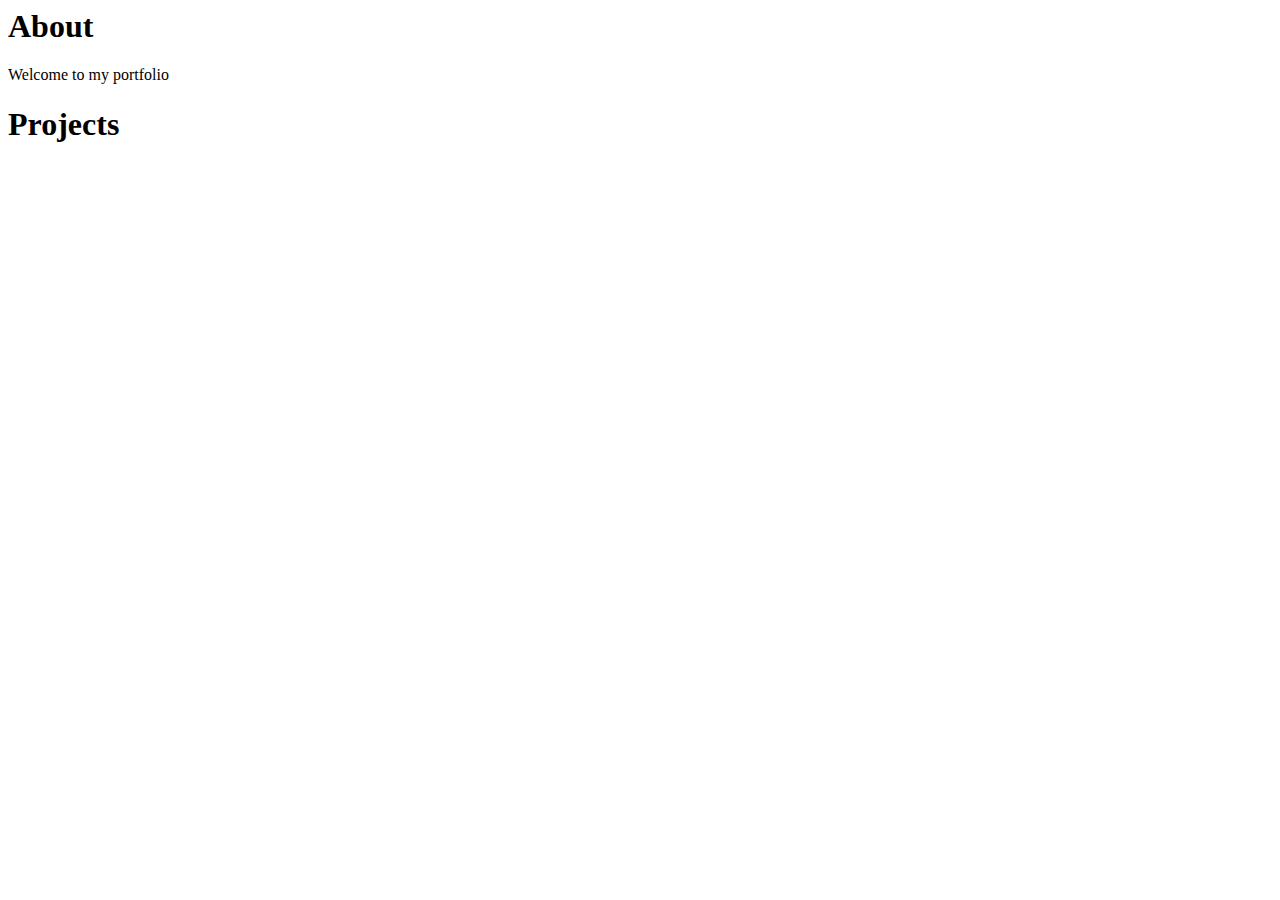
==== index.html @ 01034a9d "index.html" ====
<head>
    <!-- This will show up on the tab in your browser -->
    <title>My Portfolio</title>

    <!-- This links your css file to the html -->
    <link rel="stylesheet" type="text/css" href="index.css">
</head>

<body>
    <!-- This is the start of the "About" section -->
    <div class="about">
        <h1>About</h1>
        <p>Welcome to my portfolio</p>
    </div>

    <!-- This is the start of the projects section -->
    <div class="projects">
        <h1>Projects</h1>
    </div>
</body>
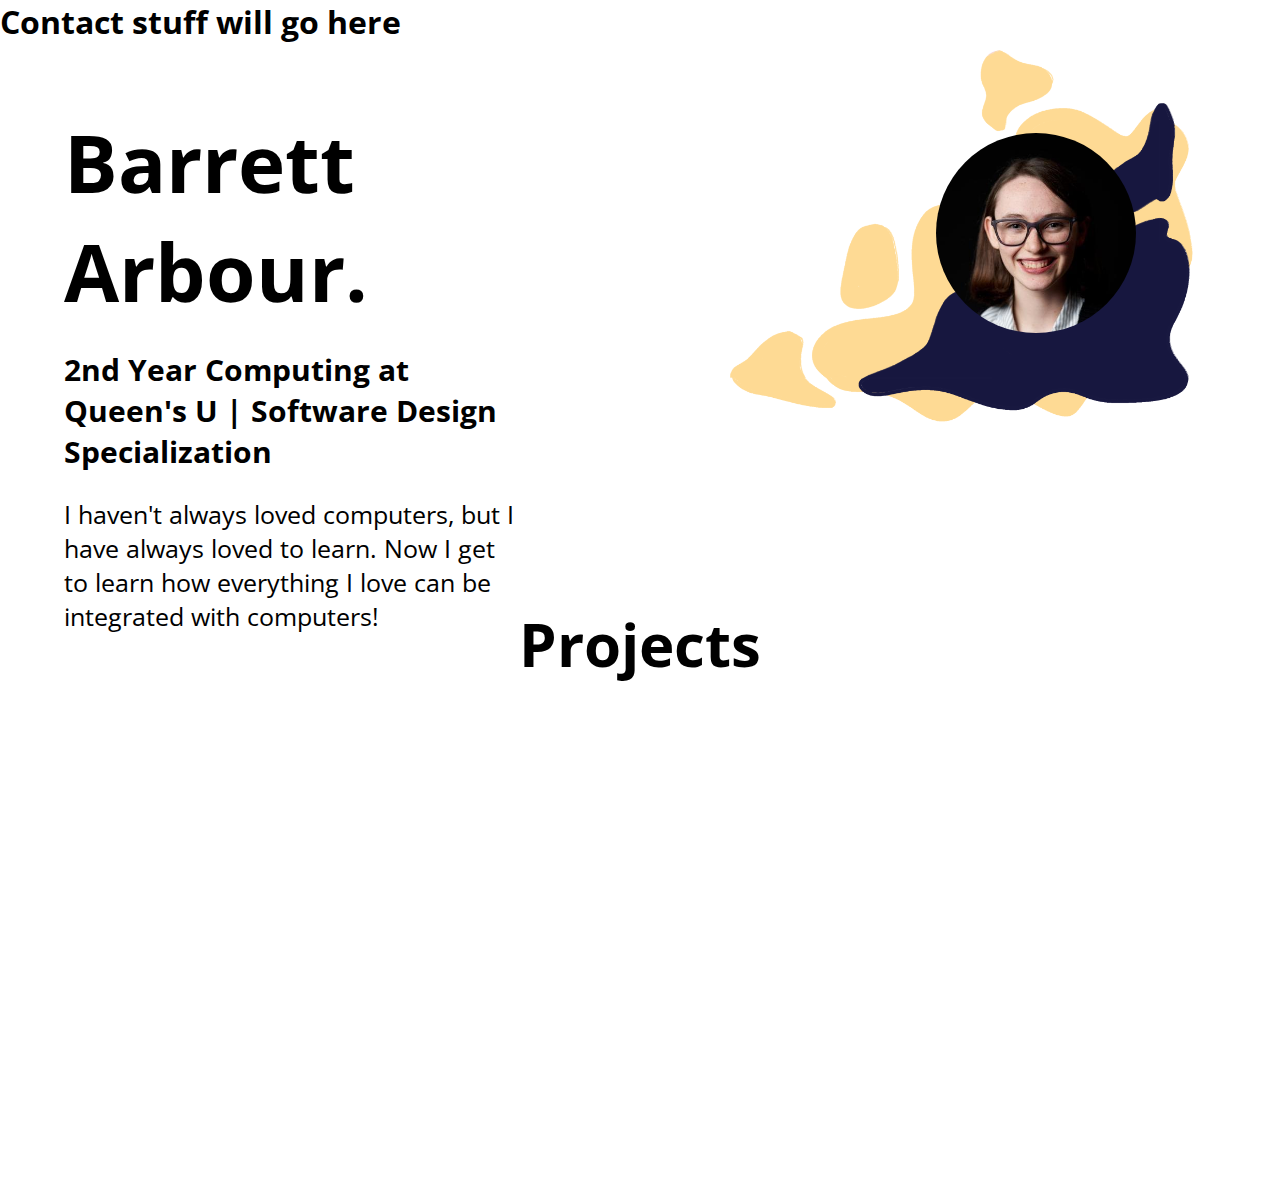
==== commit cec43460: "Updating 'About' section graphics" ====
--- a/index.html
+++ b/index.html
@@ -1,20 +1,42 @@
 <head>
     <!-- This will show up on the tab in your browser -->
-    <title>My Portfolio</title>
+    <title>Barrett Arbour</title>
 
     <!-- This links your css file to the html -->
     <link rel="stylesheet" type="text/css" href="index.css">
+
+    <!-- font link -->
+    <link href="https://fonts.googleapis.com/css2?family=Open+Sans+Condensed:wght@300&display=swap" rel="stylesheet">
 </head>
 
 <body>
     <!-- This is the start of the "About" section -->
     <div class="about">
-        <h1>About</h1>
-        <p>Welcome to my portfolio</p>
+        <h1>Contact stuff will go here</h1>
     </div>
 
+    <section class="container">
+        <div class="one">
+            <h1>Barrett Arbour.</h1> 
+                <h2> 2nd Year Computing at Queen's U | Software Design Specialization</h2>
+                <p> I haven't always loved computers, but I have always loved to learn. Now I get to learn how everything I love can be integrated with computers! </p>
+            </body>
+        </div>
+        <div class="two">
+            <body> 
+                <img class = "blob" src = "blobbs.png" alt="Profile Picture" width="550" height="550"> 
+                <img class = "profile" src = "Bart.jpg" alt="Profile Picture" width="200" height="200"> 
+            </body>
+        </div>
+    </section>
+
+        
+    <section class="projects">
+        <div class="project">
+            <h1>Projects</h1>
+        </div>       
+    </section>
+
+
     <!-- This is the start of the projects section -->
-    <div class="projects">
-        <h1>Projects</h1>
-    </div>
-</body>
+</body>--- a/index.css
+++ b/index.css
@@ -0,0 +1,75 @@
+body {
+    text-align: center;
+    margin: 0px;
+    font-family: "Open Sans Condensed";
+    background-color: white;
+}
+
+h1 {
+  margin-bottom: 0;
+}
+
+h2 {
+  font-size: 30;
+}
+
+p {
+  font-size: 25;
+
+}
+
+.project {
+  font-size: 30;
+  background-color: white;
+  height: 600px;
+}
+
+.about {
+    background-color: white;
+    padding: 0px;
+    text-align: left;
+}
+.container {
+    width: 90%;
+    height: 500px;
+    margin: auto;
+    padding: 10px;
+    background-color: white;
+  }
+  
+  .one {
+    width: 40%;
+    height: 500px;
+    text-align: left;
+    font-size: 40;
+    float: left;
+    background-color: white;
+  }
+  
+  .two {
+    margin-left: 40%;
+    position: relative;
+    top: 0;
+    left: 0;
+    height: 500px;
+    background-color: white;
+  }
+
+  .profile {
+    border-radius: 50%;
+    float: right;
+    margin-top: 30px;
+    position: absolute;
+    top: 50px;
+    right: 80px;
+  }
+  .blob{
+    position: absolute;
+    float: right;
+    top: 0;
+    right: 0;
+    bottom: 0;
+    margin-top: -175;
+    margin-right: 0px;
+  }
+
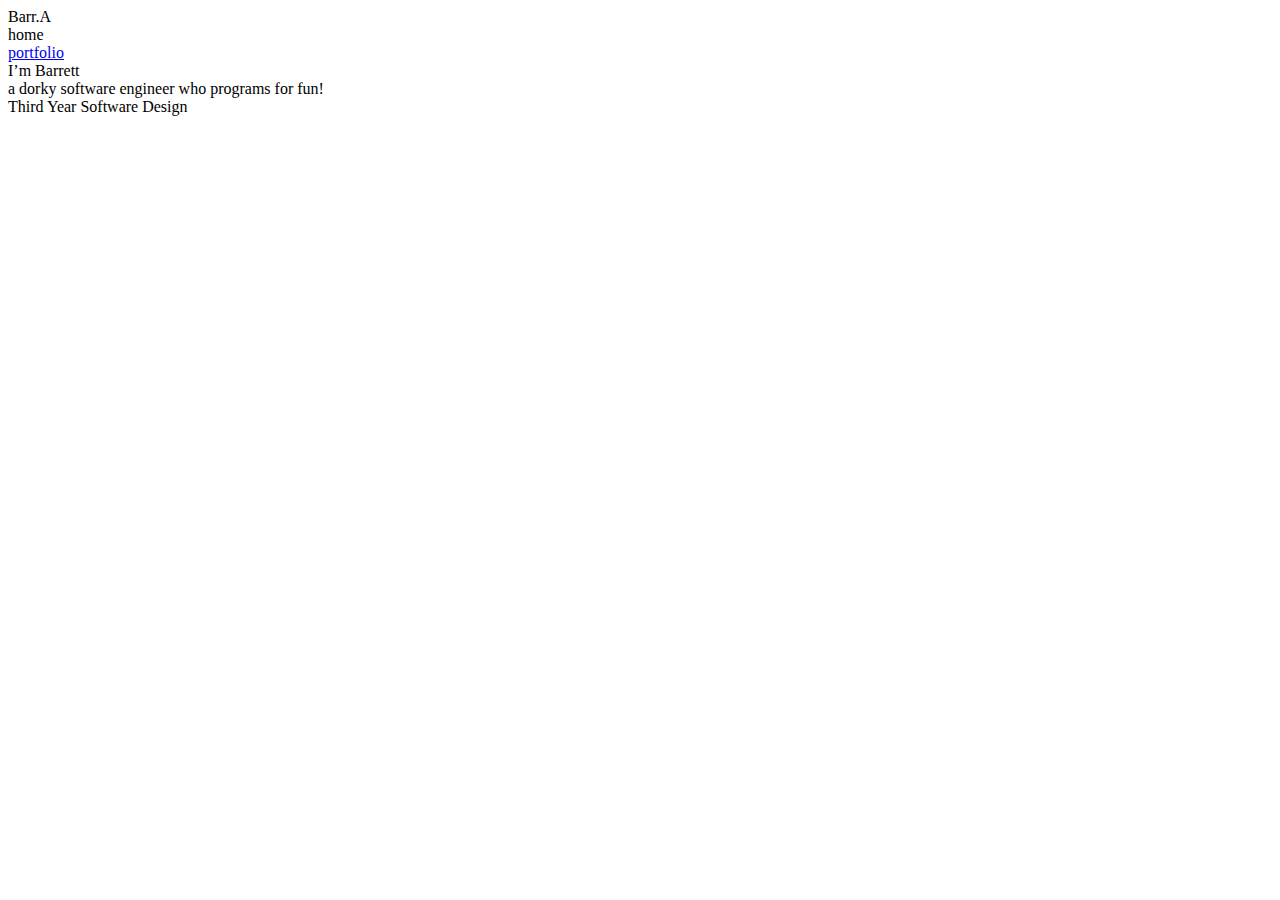
==== commit 448381e3: "Remove initial scale." ====
--- a/index.html
+++ b/index.html
@@ -1,42 +1,90 @@
-<head>
-    <!-- This will show up on the tab in your browser -->
-    <title>Barrett Arbour</title>
+<html lang="en">
+    <head>
+      <title>Barrett Arbour</title>
+      <meta name="viewport" content="width=device-width">
+      <link href="https://fonts.googleapis.com/css?family=Lato&display=swap" rel="stylesheet">
+      <link href="https://fonts.googleapis.com/css?family=Playfair+Display SC&display=swap" rel="stylesheet">
+      <link rel="icon" href="images/logo.png">
+      <link rel="stylesheet" href="styles.css">
+            
+      <style>
+        body {background: white; }
+      </style>
+          
+    </head>
+    <style>
+      @media only screen and (max-width: 600px) {
+        .image {
+          float: none;
+          margin: auto;
+        }
+      }
+      @media only screen and (max-width: 850px) {
+        .filler {
+          height: 20px;
+        }
+        .intro_div {
+          margin: auto;
+        }
+      }
+      @media only screen and (min-width: 1400px) {
+        .intro_div {
+          padding-left: 80px;
+          padding-top: 150px;
+        }
+      }
+      @media only screen and (max-width: 1200px) {
+        .main {
+          height: 850;
+        }
+      }
+    </style>
+    <body>
+      <div class="bar">
+        <div class="nav">
+          
+          <!-- <div class="triangle-topright"></div> -->
+          <div class="logo">
+            <div  class="logo_text">Barr.A</div>
+            <div  class="sm_green_circle"></div>
+          </div>
+          <div class="link">
+            <div  class="page_links">home</div>
+            <a href="html/portfolio.html" class="page_links">portfolio</a>
+          </div>
+        </div>
+      </div>
 
-    <!-- This links your css file to the html -->
-    <link rel="stylesheet" type="text/css" href="index.css">
+      </div>
+      <div class="main">
+        <div class="image">
+          <div class="triangle-pink"></div>
+          <div class="triangle-yellow"></div>
+          <div  class="green_circle"></div>
+          <div  class="picture"></div>
+          <div class="smgreen-circle"></div>
+        </div>
+        <div class="filler"></div>
+        <div class="intro_div">
+          <div class="header">
+            <div  class="yellow_bar"></div>
+            <div  class="title">
+              I’m Barrett
+            </div>
+          </div>
+          <div  class="intro"> 
+          a dorky software engineer who programs for fun!
+          </div>
+          <div class="green_bar">
+            <div  class="current-position"> 
+              Third Year Software Design
+            </div>
+          </div>
+        </div>
+      </div>
+      <!--
+      <div class="footer">
 
-    <!-- font link -->
-    <link href="https://fonts.googleapis.com/css2?family=Open+Sans+Condensed:wght@300&display=swap" rel="stylesheet">
-</head>
-
-<body>
-    <!-- This is the start of the "About" section -->
-    <div class="about">
-        <h1>Contact stuff will go here</h1>
-    </div>
-
-    <section class="container">
-        <div class="one">
-            <h1>Barrett Arbour.</h1> 
-                <h2> 2nd Year Computing at Queen's U | Software Design Specialization</h2>
-                <p> I haven't always loved computers, but I have always loved to learn. Now I get to learn how everything I love can be integrated with computers! </p>
-            </body>
-        </div>
-        <div class="two">
-            <body> 
-                <img class = "blob" src = "blobbs.png" alt="Profile Picture" width="550" height="550"> 
-                <img class = "profile" src = "Bart.jpg" alt="Profile Picture" width="200" height="200"> 
-            </body>
-        </div>
-    </section>
-
-        
-    <section class="projects">
-        <div class="project">
-            <h1>Projects</h1>
-        </div>       
-    </section>
-
-
-    <!-- This is the start of the projects section -->
-</body>+      </div>-->
+    </body>
+</html>